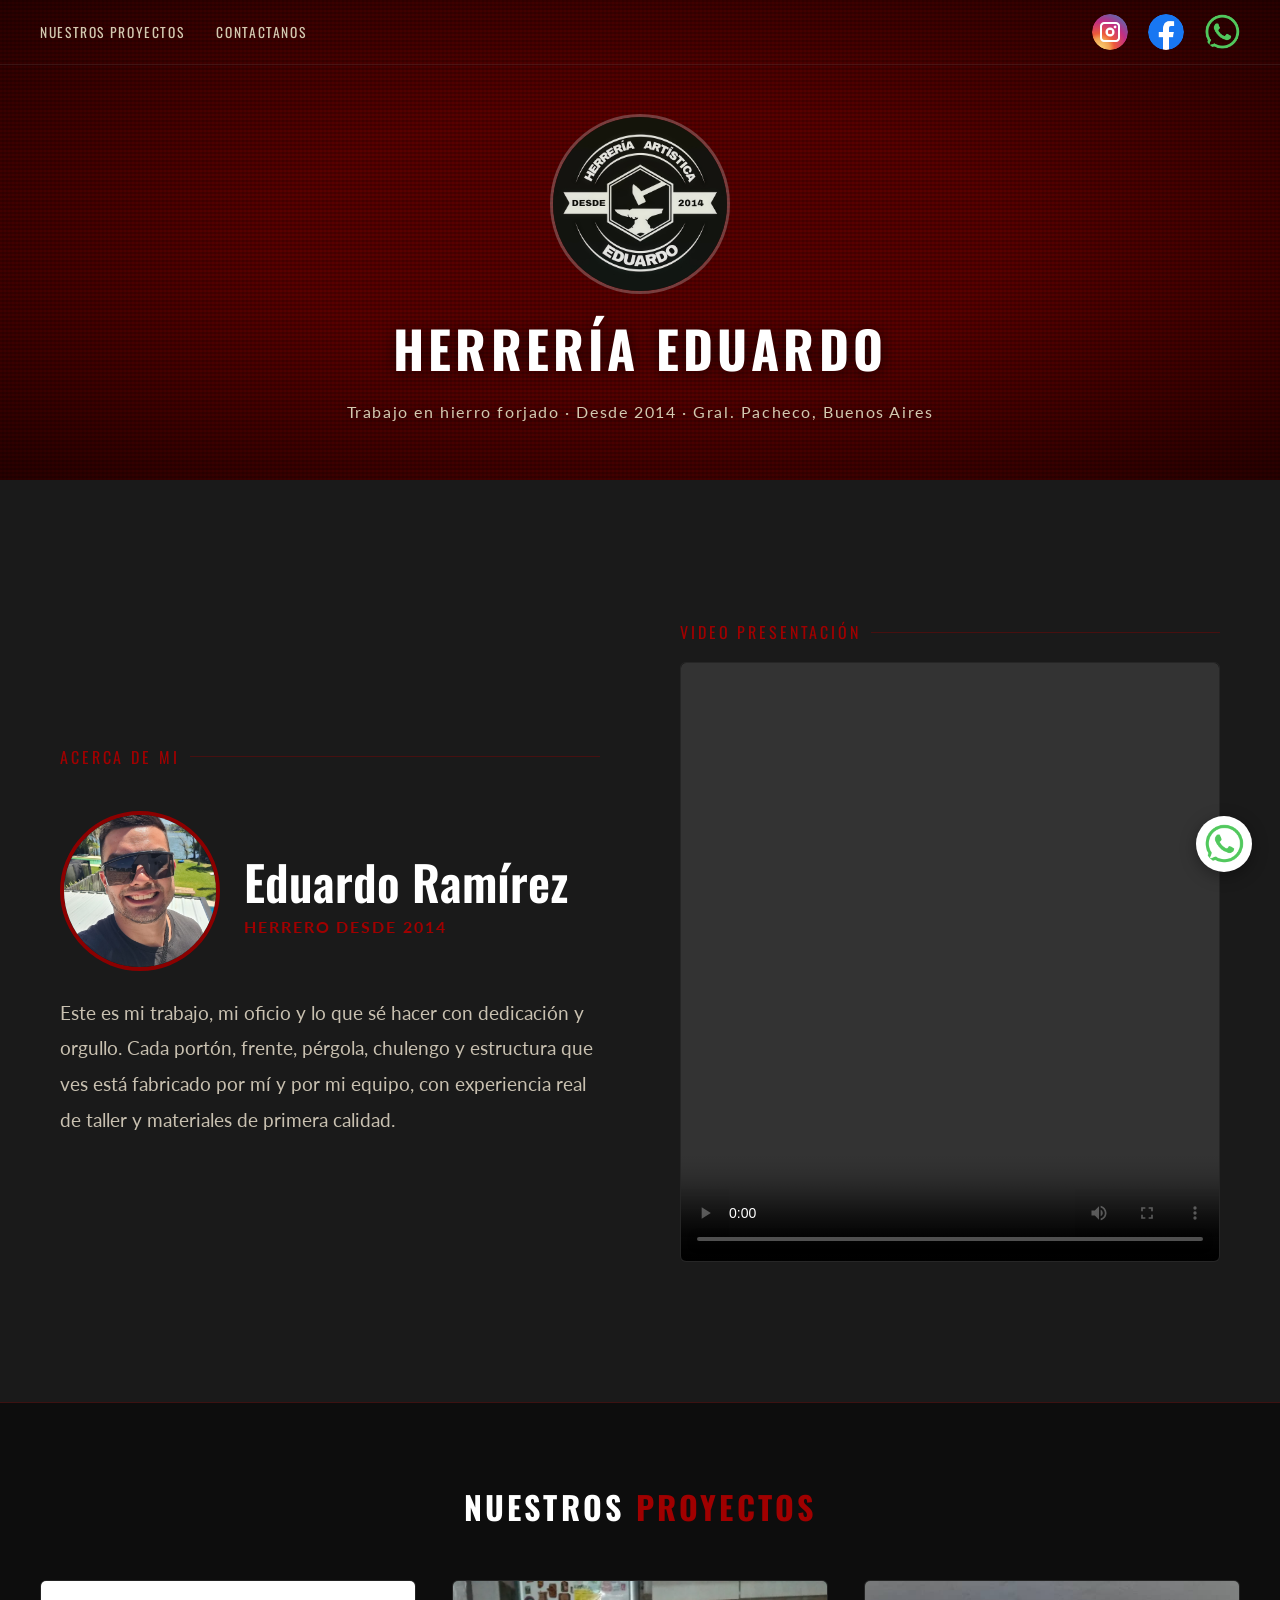
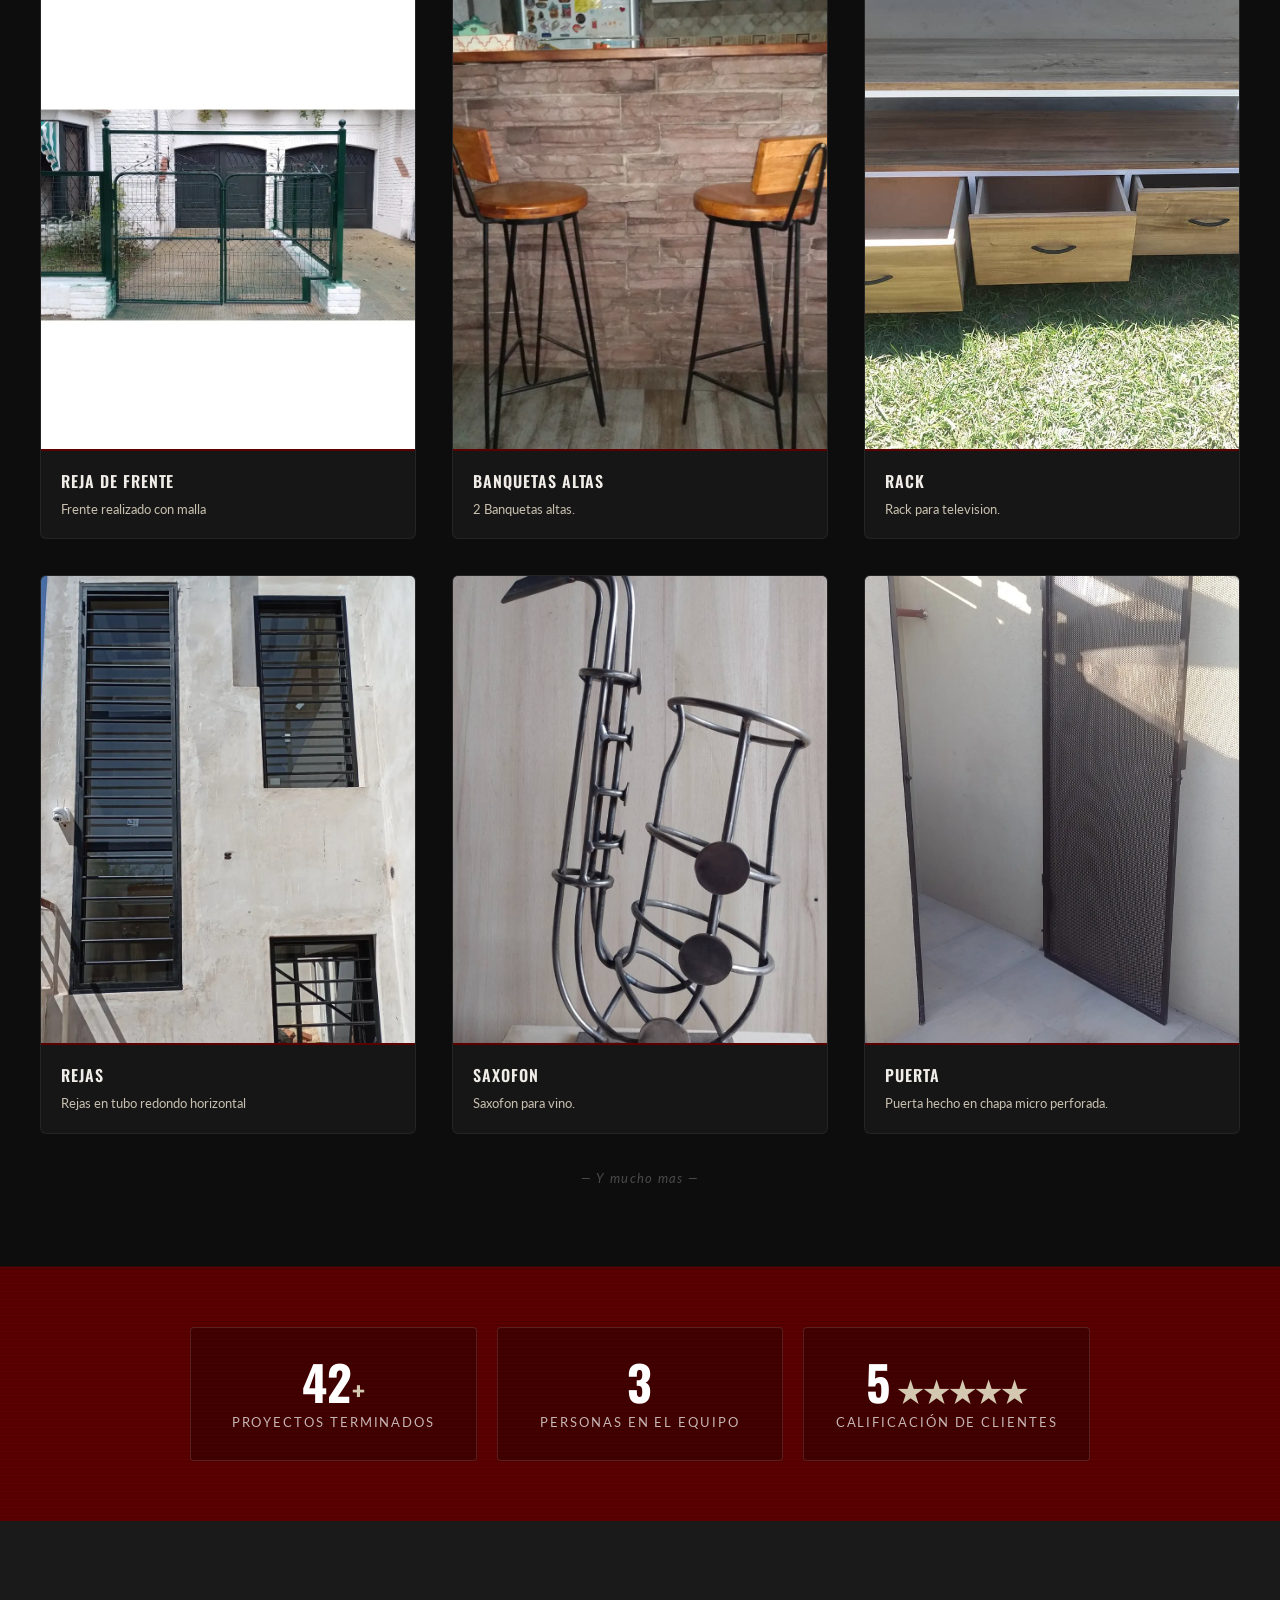
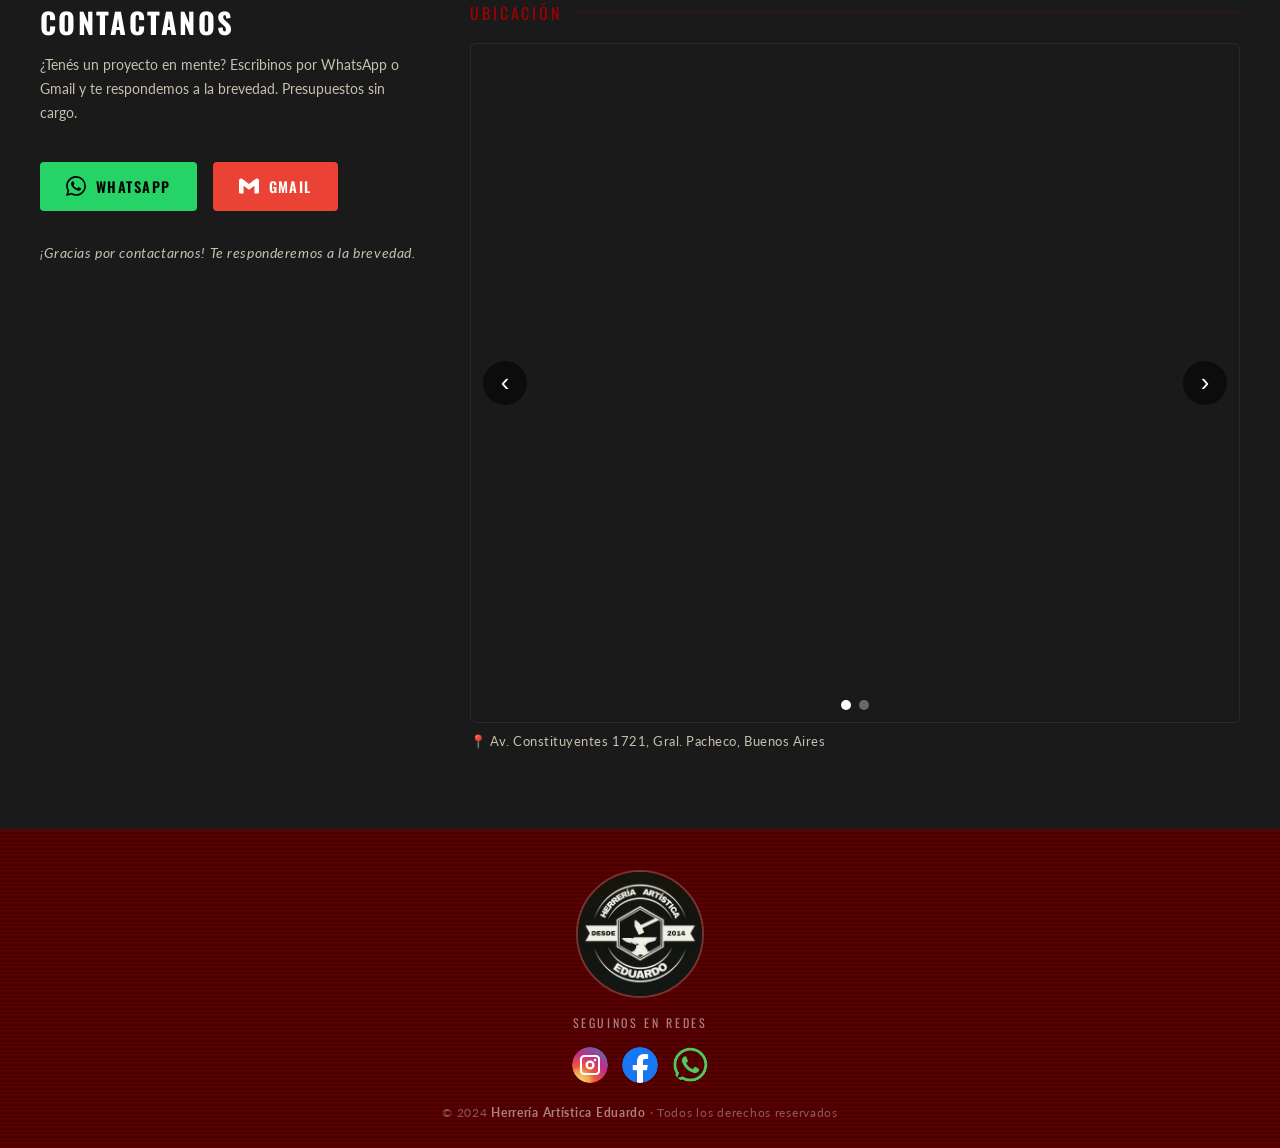
==== HerreriaEduardoWeb/index.html @ 39df246d "Agregar archivos de HerreriaEduardoWeb correctamente" ====
<!DOCTYPE html>
<html lang="es">
<head>
  <meta charset="UTF-8" />
  <meta name="viewport" content="width=device-width, initial-scale=1.0" />
  <title>Herrería Eduardo</title>
  <link rel="preconnect" href="https://fonts.googleapis.com" />
  <link href="https://fonts.googleapis.com/css2?family=Oswald:wght@400;600;700&family=Lato:wght@300;400;700&display=swap" rel="stylesheet" />
  <link rel="stylesheet" href="css/styles.css" />
</head>
<body>

  <!-- ══ HEADER ══ -->
  <header>
    <nav>
      <div class="nav-left">
        <a href="#work">Nuestros Proyectos</a>
        <a href="#contact">Contactanos</a>
      </div>
      <div class="nav-right">
        <a href="https://www.instagram.com/herreria_eduardo_/" class="social-icon" title="Instagram" target="_blank" rel="noopener">
          <img src="assets/images/Instagram.png" alt="Instagram" />
        </a>
        <a href="https://www.facebook.com/groups/265156867434486/posts/1904904830126340/" class="social-icon" title="Facebook" target="_blank" rel="noopener">
          <img src="assets/images/Facebook.png" alt="Facebook" />
        </a>
        <a href="https://wa.me/1136327334" class="social-icon" title="WhatsApp" target="_blank" rel="noopener">
          <img src="assets/images/Whatsapp.png" alt="WhatsApp" />
        </a>
      </div>
    </nav>
    <div class="header-body">
      <img src="assets/images/Logo.jpg" alt="Logo-Herrería-Eduardo" class="header-logo fade-up" />
      <h1 class="fade-up delay-1">Herrería Eduardo</h1>
      <p class="header-sub fade-up delay-2">Trabajo en hierro forjado · Desde 2014 · Gral. Pacheco, Buenos Aires</p>
    </div>
  </header>

  <!-- ABOUT OWNER-->
  <section class="section-owner" id="owner">
    <div class="owner-inner">
      <div class="owner-left">
        <div class="section-label">Acerca de mi</div>
        <div class="owner-profile">
          <img src="assets/images/Eduardo.jpeg" alt="Eduardo" class="owner-avatar" />
          <div>
            <div class="owner-name">Eduardo Ramírez</div>
            <div class="owner-since">Herrero desde 2014</div>
          </div>
        </div>
        <p class="owner-bio">
          Este es mi trabajo, mi oficio y lo que sé hacer con dedicación y orgullo. Cada portón, frente, pérgola, chulengo y estructura que ves está fabricado por mí y por mi equipo, con experiencia real de taller y materiales de primera calidad.
        </p>
      </div>
      <div>
        <div class="section-label">Video presentación</div>
        <div class="video-wrapper">
          <video controls controlsList="nodownload">
            <source src="assets/video/Presentacion.mp4" type="video/mp4" />
            Tu navegador no soporta la reproducción de video.
          </video>
        </div>
      </div>
    </div>
  </section>

  <!-- ══ NUESTRO TRABAJO ══ -->
  <section class="section-work" id="work">
    <h2>Nuestros <span>Proyectos</span></h2>
    <div class="projects-grid">

      <!-- Reja -->
      <div class="project-card">
        <div class="project-img-placeholder">
          <img src="assets/images/frente_realizado_con_malla.webp" alt="Proyect_1" class="project-img" />
        </div>
        <div class="project-info">
          <div class="project-title">Reja de frente</div>
          <div class="project-desc">Frente realizado con malla</div>
        </div>
      </div>

      <!-- Banquetas -->
      <div class="project-card">
        <div class="project-img-placeholder">
            <img src="assets/images/Banquetas_altas.webp" alt="Proyect_2" class="project-img" />
        </div>
        <div class="project-info">
          <div class="project-title">Banquetas altas</div>
          <div class="project-desc">2 Banquetas altas.</div>
        </div>
      </div>

      <!-- Rack -->
      <div class="project-card">
        <div class="project-img-placeholder">
           <img src="assets/images/Rack_para_TV.webp" alt="Proyect_3" class="project-img" />
        </div>
        <div class="project-info">
          <div class="project-title">Rack</div>
          <div class="project-desc">Rack para television.</div>
        </div>
      </div>

       <!-- Rejas en tubo -->
      <div class="project-card">
        <div class="project-img-placeholder">
          <img src="assets/images/Rejas_en_tubo_redondo_horizontal..webp" alt="Proyect_4" class="project-img" />
        </div>
        <div class="project-info">
          <div class="project-title">Rejas</div>
          <div class="project-desc">Rejas en tubo redondo horizontal</div>
        </div>
      </div>

      <!-- Saxofon -->
      <div class="project-card">
        <div class="project-img-placeholder">
            <img src="assets/images/Saxofon_para_vino.jpg" alt="Proyect_5" class="project-img" />
        </div>
        <div class="project-info">
          <div class="project-title">Saxofon</div>
          <div class="project-desc">Saxofon para vino.</div>
        </div>
      </div>

      <!-- Puerta -->
      <div class="project-card">
        <div class="project-img-placeholder">
           <img src="assets/images/Puertas.webp" alt="Proyect_6" class="project-img" />
        </div>
        <div class="project-info">
          <div class="project-title">Puerta</div>
          <div class="project-desc">Puerta hecho en chapa micro perforada.</div>
        </div>
      </div>

    </div>
    <p class="work-note">— Y mucho mas —</p>
  </section>

  <!-- ══ ESTADÍSTICAS ══ -->
  <section class="section-stats" id="stats">
    <div class="stats-inner">
      <div class="stat-item">
        <div class="stat-number" data-target="100">0<span>+</span></div>
        <div class="stat-label">Proyectos terminados</div>
      </div>
      <div class="stat-item">
        <div class="stat-number" data-target="3">0</div>
        <div class="stat-label">Personas en el equipo</div>
      </div>
      <div class="stat-item">
        <div class="stat-number">5<span> ★★★★★ </span></div>
        <div class="stat-label">Calificación de clientes</div>
      </div>
    </div>
  </section>

  <!-- ══ CONTACTO ══ -->
  <section class="section-contact" id="contact">
    <div class="contact-inner">
      <div class="contact-left">
        <h2>Contactanos</h2>
        <p>¿Tenés un proyecto en mente? Escribinos por WhatsApp o Gmail y te respondemos a la brevedad. Presupuestos sin cargo.</p>
        <div class="contact-buttons">
          <a href="https://wa.me/1136327334" class="btn-contact btn-whatsapp" target="_blank" rel="noopener">
            <svg viewBox="0 0 24 24"><path d="M17.472 14.382c-.297-.149-1.758-.867-2.03-.967-.273-.099-.471-.148-.67.15-.197.297-.767.966-.94 1.164-.173.199-.347.223-.644.075-.297-.15-1.255-.463-2.39-1.475-.883-.788-1.48-1.761-1.653-2.059-.173-.297-.018-.458.13-.606.134-.133.298-.347.446-.52.149-.174.198-.298.298-.497.099-.198.05-.371-.025-.52-.075-.149-.669-1.612-.916-2.207-.242-.579-.487-.5-.669-.51-.173-.008-.371-.01-.57-.01-.198 0-.52.074-.792.372-.272.297-1.04 1.016-1.04 2.479 0 1.462 1.065 2.875 1.213 3.074.149.198 2.096 3.2 5.077 4.487.709.306 1.262.489 1.694.625.712.227 1.36.195 1.871.118.571-.085 1.758-.719 2.006-1.413.248-.694.248-1.289.173-1.413-.074-.124-.272-.198-.57-.347m-5.421 7.403h-.004a9.87 9.87 0 01-5.031-1.378l-.361-.214-3.741.982.998-3.648-.235-.374a9.86 9.86 0 01-1.51-5.26c.001-5.45 4.436-9.884 9.888-9.884 2.64 0 5.122 1.03 6.988 2.898a9.825 9.825 0 012.893 6.994c-.003 5.45-4.437 9.884-9.885 9.884m8.413-18.297A11.815 11.815 0 0012.05 0C5.495 0 .16 5.335.157 11.892c0 2.096.547 4.142 1.588 5.945L.057 24l6.305-1.654a11.882 11.882 0 005.683 1.448h.005c6.554 0 11.89-5.335 11.893-11.893a11.821 11.821 0 00-3.48-8.413z"/></svg>
            WhatsApp
          </a>
          <!-- REEMPLAZAR con Gmail real -->
          <a href="mailto:eduelcordobesef@gmail.com" class="btn-contact btn-gmail">
            <svg viewBox="0 0 24 24"><path d="M24 5.457v13.909c0 .904-.732 1.636-1.636 1.636h-3.819V11.73L12 16.64l-6.545-4.91v9.273H1.636A1.636 1.636 0 010 19.366V5.457c0-2.023 2.309-3.178 3.927-1.964L5.455 4.64 12 9.548l6.545-4.91 1.528-1.145C21.69 2.28 24 3.434 24 5.457z"/></svg>
            Gmail
          </a>
        </div>
        <p class="contact-thanks">¡Gracias por contactarnos! Te responderemos a la brevedad.</p>
      </div>

      <div>
        <div class="section-label">Ubicación</div>
        <div class="location-slider">
          <div class="location-track" id="locationTrack">
            <div class="location-slide">
              <iframe
                src="https://www.google.com/maps/embed?pb=!1m18!1m12!1m3!1d3284.0!2d-58.6524665!3d-34.4523868!2m3!1f0!2f0!3f0!3m2!1i1024!2i768!4f13.1!3m3!1m2!1s0x0%3A0x0!2zMzTCsDI3JzA4LjYiUyA1OMKwMzknMDguOSJX!5e0!3m2!1ses!2sar!4v1714000000000!5m2!1ses!2sar"
                allowfullscreen
                loading="lazy"
                referrerpolicy="no-referrer-when-downgrade">
              </iframe>
            </div>
            <div class="location-slide">
              <img src="assets/images/Lugar.jpg" alt="Local Herrería Eduardo - Av. Constituyentes 1721, Gral. Pacheco" />
            </div>
          </div>
          <button class="slider-btn slider-btn-left" onclick="slideLocation(-1)" aria-label="Anterior">&#8249;</button>
          <button class="slider-btn slider-btn-right" onclick="slideLocation(1)" aria-label="Siguiente">&#8250;</button>
          <div class="slider-dots">
            <span class="slider-dot active" onclick="goToSlide(0)"></span>
            <span class="slider-dot" onclick="goToSlide(1)"></span>
          </div>
        </div>
        <p class="location-address">📍 Av. Constituyentes 1721, Gral. Pacheco, Buenos Aires</p>
      </div>
    </div>
  </section>

  <!-- ══ FOOTER ══ -->
  <footer>
    <div class="footer-inner">
      <img src="assets/images/Logo.jpg" alt="Logo" class="footer-logo" />
      <div class="footer-title">Seguinos en redes</div>
      <div class="footer-socials">
        <a href="https://www.instagram.com/herreria_eduardo_/" class="social-icon" title="Instagram" target="_blank" rel="noopener">
          <img src="assets/images/Instagram.png" alt="Instagram" />
        </a>
        <a href="https://www.facebook.com/groups/265156867434486/posts/1904904830126340/" class="social-icon" title="Facebook" target="_blank" rel="noopener">
          <img src="assets/images/Facebook.png" alt="Facebook" />
        </a>
        <a href="https://wa.me/1136327334" class="social-icon" title="WhatsApp" target="_blank" rel="noopener">
          <img src="assets/images/Whatsapp.png" alt="WhatsApp" />
        </a>
      </div>
      <p class="footer-copy">&copy; 2024 <strong>Herrería Artística Eduardo</strong> · Todos los derechos reservados</p>
    </div>
  </footer>

  <!-- ══ WHATSAPP FLOTANTE ══ -->
  <a href="https://wa.me/1136327334" class="whatsapp-float" target="_blank" rel="noopener" title="Escribinos al WhatsApp">
    <img src="assets/images/Whatsapp.png" alt="WhatsApp" class="whatsapp-float-icon" />
    <span class="whatsapp-float-text">Escribinos al WhatsApp</span>
  </a>

  <script src="js/main.js"></script>
  <script>
    // ── Slider de ubicación ──
    let currentSlide = 0;
    const totalSlides = 2;

    function updateSlider() {
      document.getElementById('locationTrack').style.transform = `translateX(-${currentSlide * 50}%)`;
      document.querySelectorAll('.slider-dot').forEach((dot, i) => {
        dot.classList.toggle('active', i === currentSlide);
      });
    }

    function slideLocation(dir) {
      currentSlide = (currentSlide + dir + totalSlides) % totalSlides;
      updateSlider();
    }

    function goToSlide(index) {
      currentSlide = index;
      updateSlider();
    }
  </script>
</body>
</html>
---- HerreriaEduardoWeb/css/styles.css ----
/* ════════════════════════════════════════
   Herrería Eduardo — styles.css
   ════════════════════════════════════════ */

/* ── Variables ── */
:root {
  --red:      #8b0000;
  --red-dark: #5a0000;
  --red-mid:  #a00000;
  --black:    #0d0d0d;
  --gray-dark:#1a1a1a;
  --gray-mid: #2a2a2a;
  --gray-card:#161616;
  --white:    #f0ede8;
  --cream:    #d4c9b0;
  --text:     #c8c0b0;
}

/* ── Reset ── */
*, *::before, *::after { box-sizing: border-box; margin: 0; padding: 0; }
html { scroll-behavior: smooth; }
body {
  font-family: 'Lato', sans-serif;
  background: var(--black);
  color: var(--white);
  overflow-x: hidden;
}

/* ── Scrollbar ── */
::-webkit-scrollbar { width: 6px; }
::-webkit-scrollbar-track { background: var(--black); }
::-webkit-scrollbar-thumb { background: var(--red); border-radius: 3px; }

/* ══════════════════════════════
   HEADER / NAV
══════════════════════════════ */
header {
  position: relative;
  background: var(--red-dark);
  overflow: hidden;
  min-height: 480px;
  display: flex;
  flex-direction: column;}

header::before {
  content: '';
  position: absolute; inset: 0;
  background-image:
    repeating-linear-gradient(0deg, transparent, transparent 2px, rgba(0,0,0,.18) 2px, rgba(0,0,0,.18) 4px),
    repeating-linear-gradient(90deg, transparent, transparent 2px, rgba(0,0,0,.10) 2px, rgba(0,0,0,.10) 4px);
  pointer-events: none;
  z-index: 1;
}

header::after {
  content: '';
  position: absolute; inset: 0;
  background: radial-gradient(ellipse at center, transparent 40%, rgba(0,0,0,.55) 100%);
  pointer-events: none;
  z-index: 0;
}

nav {
  position: relative; z-index: 2;
  display: flex;
  justify-content: space-between;
  align-items: center;
  padding: 14px 40px;
  border-bottom: 1px solid rgba(255,255,255,.08);
}

.nav-left { display: flex; gap: 32px; }
.nav-left a, .nav-right a {
  font-family: 'Oswald', sans-serif;
  font-size: .85rem;
  letter-spacing: .12em;
  text-transform: uppercase;
  color: var(--cream);
  text-decoration: none;
  transition: color .2s;
}
.nav-left a:hover, .nav-right a:hover { color: #fff; }

.nav-right { display: flex; gap: 20px; align-items: center; }

.social-icon {
  display: flex; align-items: center; justify-content: center;
  width: 36px; height: 36px;
  border-radius: 50%;
  background: transparent;
  color: var(--white);
  text-decoration: none;
  font-size: 1rem;
  transition: transform .2s, opacity .2s;
  overflow: hidden;
}
.social-icon:hover { transform: scale(1.12); opacity: .85; }
.social-icon svg { width: 18px; height: 18px; fill: currentColor; }
.social-icon img { width: 36px; height: 36px; object-fit: cover; border-radius: 50%; }

.header-body {
  position: relative; z-index: 2;
  display: flex;
  flex-direction: column;
  align-items: center;
  justify-content: center;
  text-align: center;
  flex: 1;
  gap: 16px;
  padding: 40px 40px 50px;
}

.header-logo {
  width: 180px; height: 180px;
  border-radius: 50%;
  object-fit: cover;
  border: 3px solid rgba(255,255,255,.25);
  flex-shrink: 0;
  filter: brightness(.95);
}

.header-body h1 {
  font-family: 'Oswald', sans-serif;
  font-size: 3.2rem;
  font-weight: 700;
  letter-spacing: .08em;
  text-transform: uppercase;
  color: #fff;
  text-shadow: 0 2px 16px rgba(0,0,0,.7);
  margin: 0;
}

.header-sub {
  font-size: 1rem;
  color: var(--cream);
  letter-spacing: .1em;
  text-shadow: 0 1px 8px rgba(0,0,0,.6);
}

/* ══════════════════════════════
   SECCIÓN: ACERCA DE MI
══════════════════════════════ */
.section-owner {
  background: var(--gray-dark);
  padding: 140px 60px;
  border-bottom: 1px solid rgba(139,0,0,.3);
}

.owner-inner {
  max-width: 1400px;
  margin: 0 auto;
  display: grid;
  grid-template-columns: 1fr 1fr;
  gap: 80px;
  align-items: center;
}

.owner-left { display: flex; flex-direction: column; gap: 24px; }

.owner-profile {
  display: flex;
  align-items: center;
  gap: 24px;
}

.owner-avatar-placeholder {
  width: 160px; height: 160px;
  border-radius: 50%;
  border: 4px solid var(--red);
  flex-shrink: 0;
  background: var(--gray-mid);
  display: flex; align-items: center; justify-content: center;
  color: var(--text);
  font-size: 4rem;
}

.owner-avatar {
  width: 160px; height: 160px;
  border-radius: 50%;
  object-fit: cover;
  border: 4px solid var(--red);
  flex-shrink: 0;
}

.owner-name {
  font-family: 'Oswald', sans-serif;
  font-size: 3rem;
  font-weight: 600;
  color: #fff;
}

.owner-since {
  font-size: 1rem;
  letter-spacing: .12em;
  text-transform: uppercase;
  color: var(--red-mid);
  font-weight: 700;
}

.owner-bio {
  font-size: 1.2rem;
  line-height: 1.85;
  color: var(--text);
}

.section-label {
  font-family: 'Oswald', sans-serif;
  font-size: 1rem;
  letter-spacing: .18em;
  text-transform: uppercase;
  color: var(--red-mid);
  margin-bottom: 18px;
  display: flex;
  align-items: center;
  gap: 10px;
}
.section-label::after {
  content: '';
  flex: 1;
  height: 1px;
  background: rgba(139,0,0,.4);
}

.video-wrapper {
  position: relative;
  width: 100%;
  height: 600px;
  background: var(--gray-card);
  border-radius: 6px;
  border: 1px solid rgba(255,255,255,.07);
  overflow: hidden;
}

.video-wrapper iframe,
.video-wrapper video {
  position: absolute;
  inset: 0;
  width: 100%;
  height: 100%;
  border: none;
  object-fit: contain;
  background: #000;
}

.video-placeholder {
  position: absolute;
  inset: 0;
  width: 100%; height: 100%;
  display: flex;
  flex-direction: column;
  align-items: center;
  justify-content: center;
  color: var(--text);
  font-size: .85rem;
  letter-spacing: .06em;
  gap: 12px;
}
.video-placeholder svg { width: 40px; height: 40px; opacity: .35; fill: var(--white); }

/* ══════════════════════════════
   SECCIÓN: NUESTROS PROYECTOS
══════════════════════════════ */
.section-work {
  background: var(--black);
  padding: 80px 40px;
  border-bottom: 1px solid rgba(139,0,0,.25);
}

.section-work h2 {
  font-family: 'Oswald', sans-serif;
  font-size: 2rem;
  font-weight: 700;
  text-transform: uppercase;
  letter-spacing: .1em;
  text-align: center;
  color: #fff;
  margin-bottom: 50px;
}
.section-work h2 span { color: var(--red-mid); }

.projects-grid {
  max-width: 1400px;
  margin: 0 auto;
  display: grid;
  grid-template-columns: repeat(3, 1fr);
  gap: 36px;
}

.project-card {
  background: var(--gray-card);
  border: 1px solid rgba(255,255,255,.06);
  border-radius: 6px;
  overflow: hidden;
  transition: transform .3s, border-color .3s;
}
.project-card:hover {
  transform: translateY(-5px);
  border-color: rgba(139,0,0,.5);
}

.project-img {
  width: 100%;
  aspect-ratio: 4/5;
  object-fit: cover;
}

.project-img-placeholder {
  width: 100%;
  aspect-ratio: 4/5;
  background: var(--gray-mid);
  display: flex;
  flex-direction: column;
  align-items: center;
  justify-content: center;
  color: rgba(255,255,255,.2);
  font-size: .75rem;
  letter-spacing: .08em;
  gap: 8px;
}
.project-img-placeholder svg { width: 32px; height: 32px; fill: currentColor; opacity: .4; }

.project-info {
  padding: 18px 20px;
  border-top: 2px solid var(--red-dark);
}
.project-title {
  font-family: 'Oswald', sans-serif;
  font-size: 1rem;
  font-weight: 600;
  text-transform: uppercase;
  letter-spacing: .06em;
  color: var(--white);
  margin-bottom: 6px;
}
.project-desc {
  font-size: .83rem;
  color: var(--text);
  line-height: 1.6;
}

.work-note {
  text-align: center;
  margin-top: 36px;
  font-size: .8rem;
  color: rgba(255,255,255,.25);
  letter-spacing: .1em;
  font-style: italic;
}

/* ══════════════════════════════
   SECCIÓN: ESTADÍSTICAS
══════════════════════════════ */
.section-stats {
  background: var(--red-dark);
  background-image:
    repeating-linear-gradient(0deg, transparent, transparent 3px, rgba(0,0,0,.15) 3px, rgba(0,0,0,.15) 4px);
  padding: 60px;
}

.stats-inner {
  max-width: 900px;
  margin: 0 auto;
  display: grid;
  grid-template-columns: repeat(3, 1fr);
  gap: 20px;
  text-align: center;
}

.stat-item {
  padding: 30px 20px;
  border: 1px solid rgba(255,255,255,.12);
  border-radius: 4px;
  background: rgba(0,0,0,.25);
}

.stat-number {
  font-family: 'Oswald', sans-serif;
  font-size: 3rem;
  font-weight: 700;
  color: #fff;
  line-height: 1;
}
.stat-number span { color: var(--cream); font-size: 1.8rem; }

.stat-label {
  font-size: .8rem;
  letter-spacing: .15em;
  text-transform: uppercase;
  color: rgba(255,255,255,.7);
  margin-top: 8px;
}

/* ══════════════════════════════
   SECCIÓN: CONTACTANOS
══════════════════════════════ */
.section-contact {
  background: var(--gray-dark);
  padding: 80px 40px;
  border-bottom: 1px solid rgba(139,0,0,.25);
}

.contact-inner {
  max-width: 1400px;
  margin: 0 auto;
  display: grid;
  grid-template-columns: 380px 1fr;
  gap: 50px;
  align-items: start;
}

.contact-left h2 {
  font-family: 'Oswald', sans-serif;
  font-size: 1.8rem;
  font-weight: 700;
  text-transform: uppercase;
  letter-spacing: .08em;
  color: #fff;
  margin-bottom: 10px;
}
.contact-left p {
  font-size: .9rem;
  color: var(--text);
  line-height: 1.7;
  margin-bottom: 36px;
}

.contact-buttons {
  display: flex;
  gap: 16px;
  flex-wrap: wrap;
}

.btn-contact {
  display: flex;
  align-items: center;
  gap: 10px;
  padding: 14px 26px;
  border-radius: 4px;
  font-family: 'Oswald', sans-serif;
  font-size: .9rem;
  letter-spacing: .1em;
  text-transform: uppercase;
  text-decoration: none;
  font-weight: 600;
  transition: transform .2s, opacity .2s;
}
.btn-contact:hover { transform: translateY(-2px); opacity: .9; }
.btn-contact svg { width: 20px; height: 20px; fill: currentColor; flex-shrink: 0; }

.btn-whatsapp { background: #25d366; color: #000; }
.btn-gmail    { background: #ea4335; color: #fff; }

.contact-thanks {
  margin-top: 30px;
  font-size: .82rem;
  color: rgba(255,255,255,.35);
  font-style: italic;
  letter-spacing: .04em;
}

.location-slider {
  position: relative;
  width: 100%;
  height: 680px;
  border-radius: 6px;
  overflow: hidden;
  border: 1px solid rgba(255,255,255,.07);
}

.location-track {
  display: flex;
  width: 200%;
  height: 100%;
  transition: transform .4s ease;
}

.location-slide {
  width: 50%;
  height: 100%;
  flex-shrink: 0;
}

.location-slide iframe,
.location-slide img {
  width: 100%;
  height: 100%;
  border: none;
  object-fit: contain;
  display: block;
}

.slider-btn {
  position: absolute;
  top: 50%;
  transform: translateY(-50%);
  background: rgba(0,0,0,.55);
  color: #fff;
  border: none;
  width: 44px; height: 44px;
  border-radius: 50%;
  font-size: 1.6rem;
  cursor: pointer;
  z-index: 10;
  display: flex; align-items: center; justify-content: center;
  transition: background .2s;
  line-height: 1;
}
.slider-btn:hover { background: rgba(139,0,0,.8); }
.slider-btn-left  { left: 12px; }
.slider-btn-right { right: 12px; }

.slider-dots {
  position: absolute;
  bottom: 12px;
  left: 50%;
  transform: translateX(-50%);
  display: flex;
  gap: 8px;
  z-index: 10;
}

.slider-dot {
  width: 10px; height: 10px;
  border-radius: 50%;
  background: rgba(255,255,255,.35);
  cursor: pointer;
  transition: background .2s;
}
.slider-dot.active { background: #fff; }

.location-address {
  margin-top: 10px;
  font-size: .82rem;
  color: var(--text);
  letter-spacing: .04em;
}

.map-wrapper {
  border-radius: 6px;
  overflow: hidden;
  border: 1px solid rgba(255,255,255,.07);
  height: 340px;
  background: var(--gray-card);
  display: flex; align-items: center; justify-content: center;
  color: var(--text);
  font-size: .85rem;
  text-align: center;
  flex-direction: column;
  gap: 10px;
}
.map-wrapper iframe { width: 100%; height: 100%; border: none; }
.map-wrapper svg { width: 36px; height: 36px; fill: rgba(255,255,255,.2); }

/* ══════════════════════════════
   FOOTER
══════════════════════════════ */
footer {
  background: var(--red-dark);
  padding: 40px 60px 28px;
  text-align: center;
  position: relative;
  overflow: hidden;
}
footer::before {
  content: '';
  position: absolute; inset: 0;
  background-image:
    repeating-linear-gradient(0deg, transparent, transparent 2px, rgba(0,0,0,.18) 2px, rgba(0,0,0,.18) 4px);
  pointer-events: none;
}

.footer-inner { position: relative; z-index: 1; }

.footer-logo {
  width: 128px; height: 128px;
  border-radius: 50%;
  object-fit: cover;
  margin: 0 auto 16px;
  border: 2px solid rgba(255,255,255,.2);
  display: block;
}

.footer-socials {
  display: flex;
  justify-content: center;
  gap: 14px;
  margin-bottom: 22px;
}

.footer-title {
  font-family: 'Oswald', sans-serif;
  font-size: .75rem;
  letter-spacing: .22em;
  text-transform: uppercase;
  color: rgba(255,255,255,.5);
  margin-bottom: 16px;
}

.footer-copy {
  font-size: .75rem;
  color: rgba(255,255,255,.35);
  letter-spacing: .06em;
}
.footer-copy strong { color: rgba(255,255,255,.5); }

/* ══════════════════════════════
   RESPONSIVE
══════════════════════════════ */
@media (max-width: 768px) {
  nav { flex-wrap: wrap; gap: 12px; padding: 14px 20px; }
  .header-body { padding: 30px 20px 40px; gap: 12px; }
  .header-logo { width: 130px; height: 130px; }
  .header-body h1 { font-size: 2.2rem; }
  .header-text h1 { font-size: 1.9rem; }
  .section-owner,
  .section-work,
  .section-contact { padding: 50px 24px; }
  .owner-inner,
  .contact-inner { grid-template-columns: 1fr; }
  .projects-grid { grid-template-columns: 1fr; }
  .stats-inner { grid-template-columns: 1fr; }
  .section-stats { padding: 50px 24px; }
}

/* ── Animations ── */
@keyframes fadeUp {
  from { opacity: 0; transform: translateY(24px); }
  to   { opacity: 1; transform: translateY(0); }
}
.fade-up { animation: fadeUp .7s ease both; }
.delay-1 { animation-delay: .1s; }
.delay-2 { animation-delay: .22s; }
.delay-3 { animation-delay: .34s; }

/* ══════════════════════════════
   WHATSAPP FLOAT
══════════════════════════════ */
.whatsapp-float {
  position: fixed;
  bottom: 28px;
  right: 28px;
  z-index: 999;
  display: flex;
  align-items: center;
  gap: 0;
  background: #fff;
  border-radius: 50px;
  padding: 8px;
  text-decoration: none;
  box-shadow: 0 4px 16px rgba(0,0,0,.35);
  overflow: hidden;
  max-width: 56px;
  transition: max-width .35s ease, padding .35s ease, box-shadow .25s;
  white-space: nowrap;
}

.whatsapp-float:hover {
  max-width: 280px;
  padding: 8px 18px 8px 8px;
  box-shadow: 0 6px 24px rgba(37,211,102,.5);
}

.whatsapp-float-icon {
  width: 40px;
  height: 40px;
  flex-shrink: 0;
  border-radius: 50%;
  object-fit: cover;
  filter: none;
  mix-blend-mode: normal;
}

.whatsapp-float-text {
  font-family: 'Oswald', sans-serif;
  font-size: .9rem;
  font-weight: 600;
  letter-spacing: .06em;
  color: #25d366;
  opacity: 0;
  max-width: 0;
  overflow: hidden;
  transition: opacity .25s ease .1s, max-width .35s ease;
  margin-left: 0;
}

.whatsapp-float:hover .whatsapp-float-text {
  opacity: 1;
  max-width: 200px;
  margin-left: 10px;
}
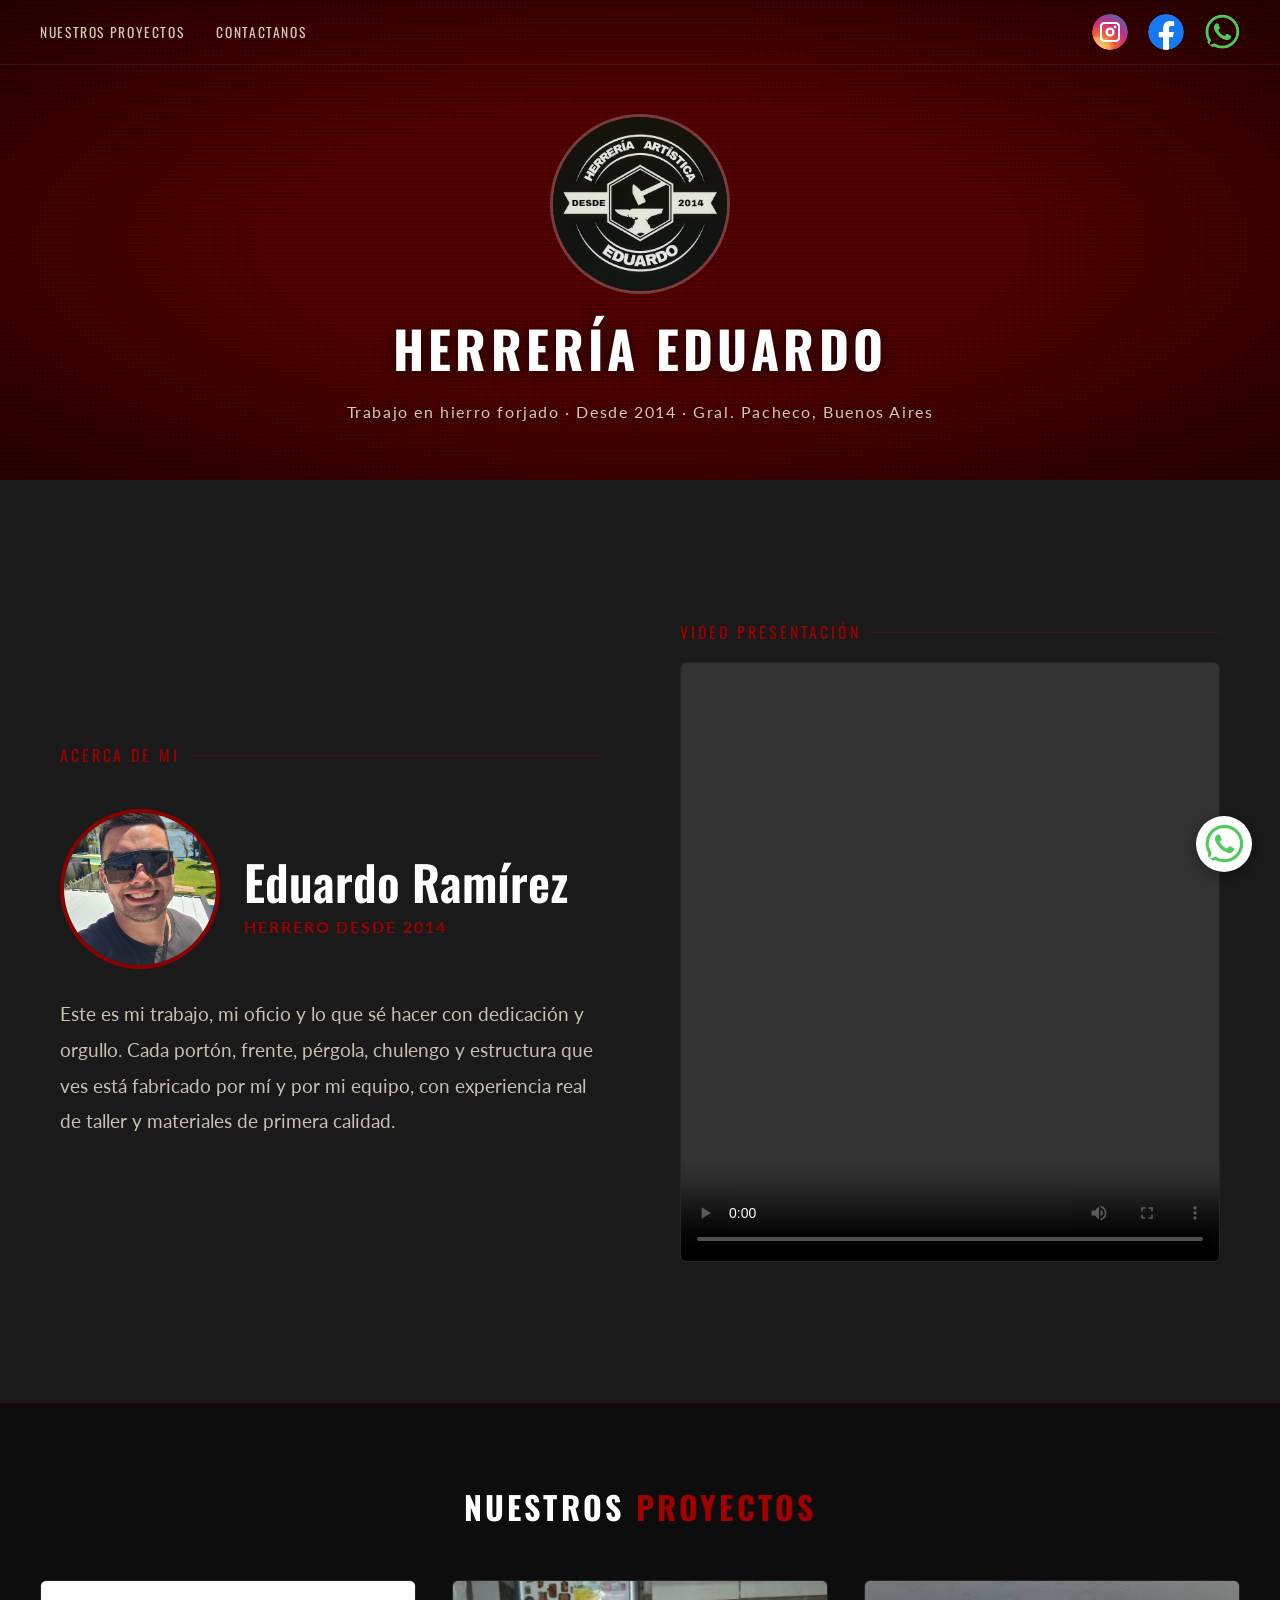
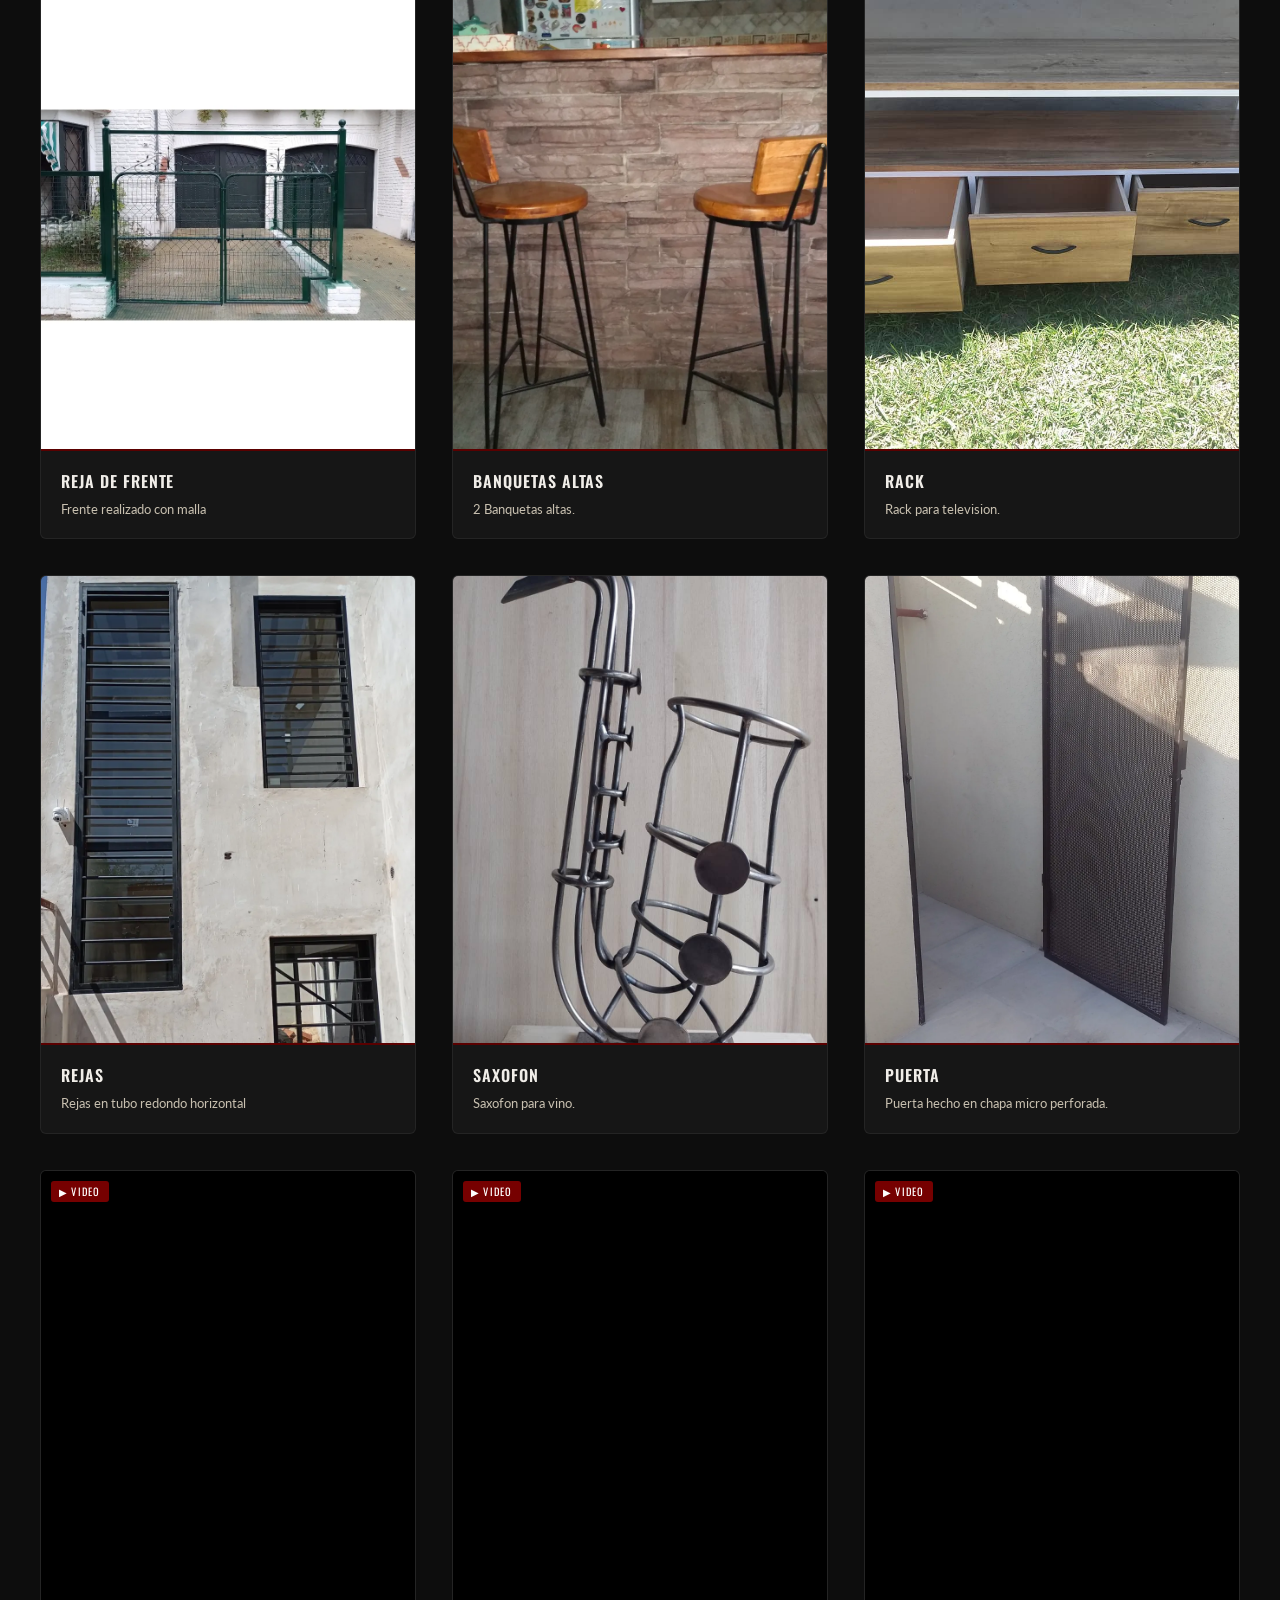
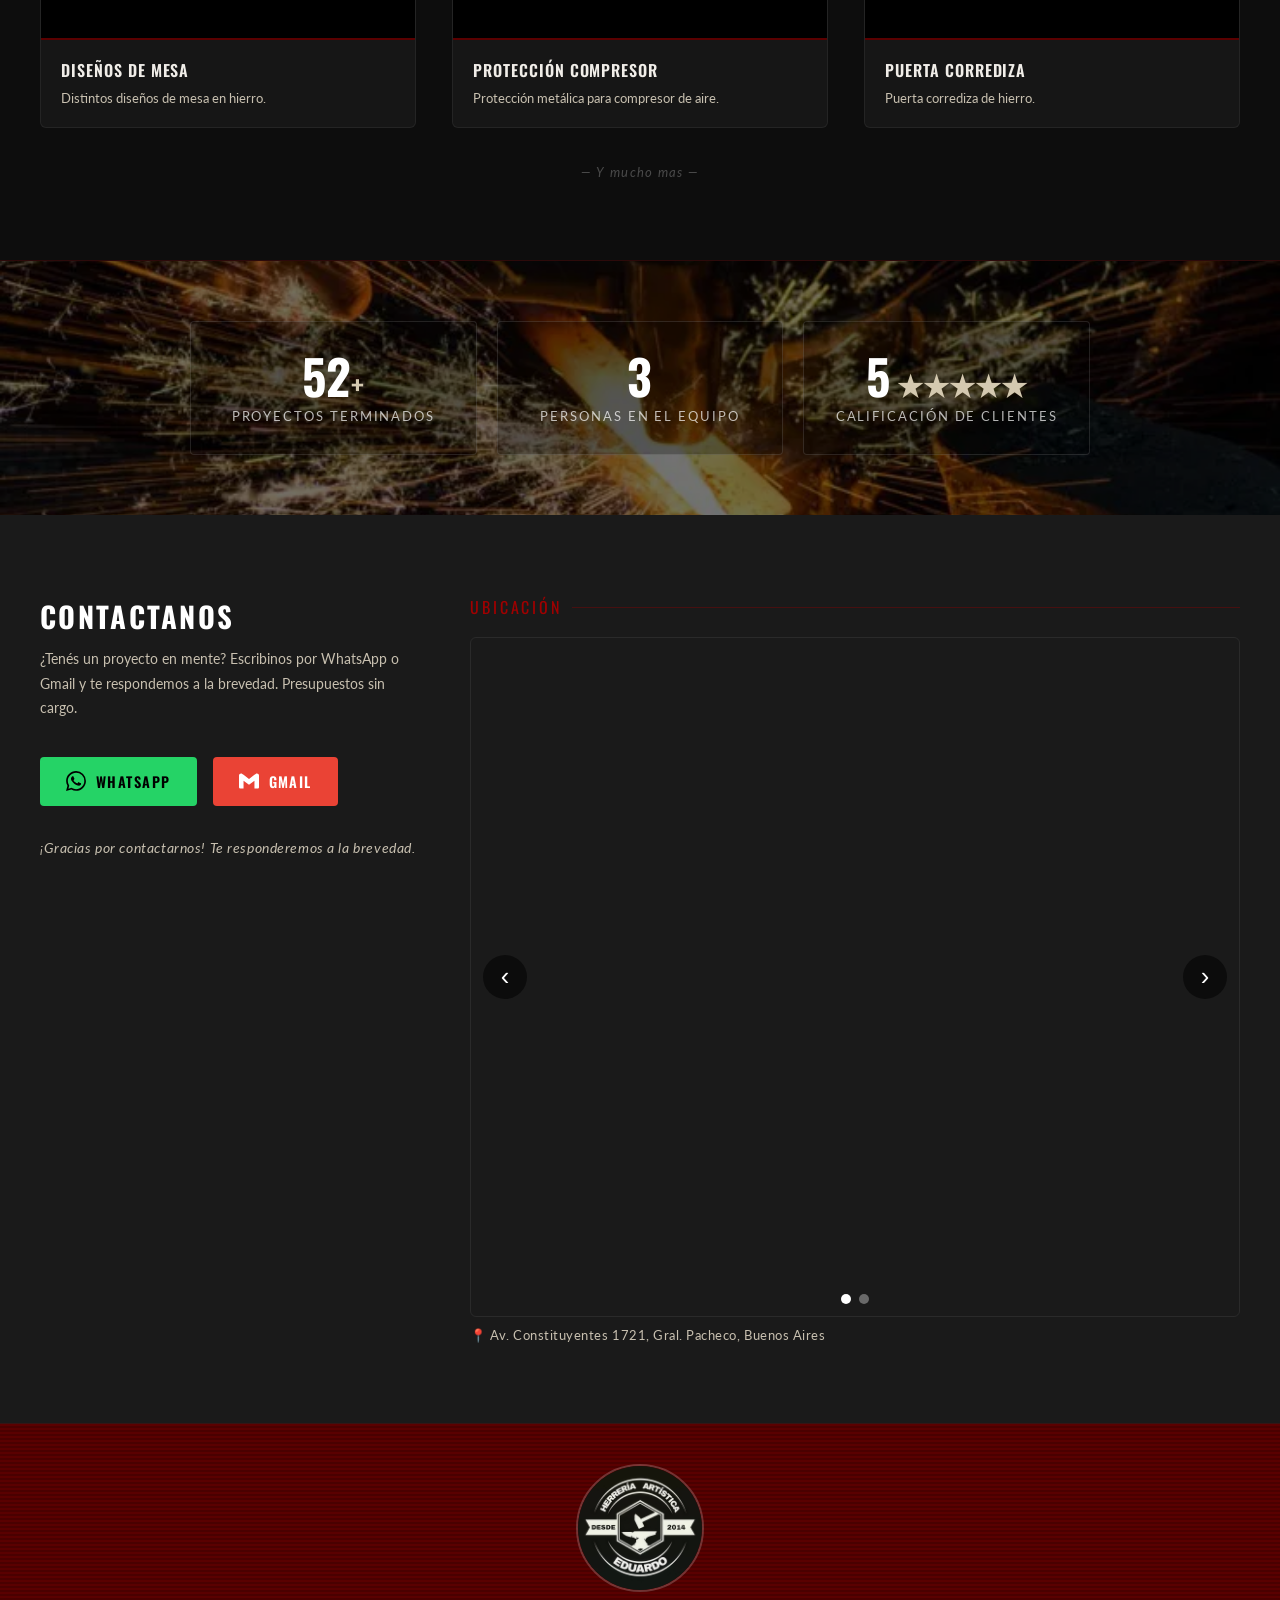
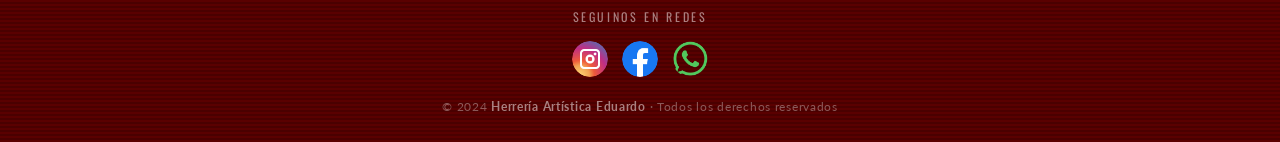
==== commit de18e06c: "3 Cajas mas de la seccion Mis Proyectos; Organizacion de funciones y codigo entre CSS y JS." ====
--- a/HerreriaEduardoWeb/index.html
+++ b/HerreriaEduardoWeb/index.html
@@ -42,7 +42,7 @@
       <div class="owner-left">
         <div class="section-label">Acerca de mi</div>
         <div class="owner-profile">
-          <img src="assets/images/Eduardo.jpeg" alt="Eduardo" class="owner-avatar" />
+          <div><img src="assets/images/Eduardo.jpeg" alt="Eduardo" class="owner-avatar" /></div>
           <div>
             <div class="owner-name">Eduardo Ramírez</div>
             <div class="owner-since">Herrero desde 2014</div>
@@ -132,6 +132,48 @@
         <div class="project-info">
           <div class="project-title">Puerta</div>
           <div class="project-desc">Puerta hecho en chapa micro perforada.</div>
+        </div>
+      </div>
+
+      <!-- Diseños de mesa -->
+      <div class="project-card">
+        <div class="project-img-placeholder project-video-placeholder">
+          <video class="project-video" muted loop playsinline preload="metadata">
+            <source src="assets/video/Diseños_de_mesa.mp4" type="video/mp4" />
+          </video>
+          <span class="media-badge">▶ VIDEO</span>
+        </div>
+        <div class="project-info">
+          <div class="project-title">Diseños de mesa</div>
+          <div class="project-desc">Distintos diseños de mesa en hierro.</div>
+        </div>
+      </div>
+
+      <!-- Protección compresor -->
+      <div class="project-card">
+        <div class="project-img-placeholder project-video-placeholder">
+          <video class="project-video" muted loop playsinline preload="metadata">
+            <source src="assets/video/Protección_para_el_compresor_de_aire.mp4" type="video/mp4" />
+          </video>
+          <span class="media-badge">▶ VIDEO</span>
+        </div>
+        <div class="project-info">
+          <div class="project-title">Protección compresor</div>
+          <div class="project-desc">Protección metálica para compresor de aire.</div>
+        </div>
+      </div>
+
+      <!-- Reja corrediza -->
+      <div class="project-card">
+        <div class="project-img-placeholder project-video-placeholder">
+          <video class="project-video" muted loop playsinline preload="metadata">
+            <source src="assets/video/Reja_corrediza.mp4" type="video/mp4" />
+          </video>
+          <span class="media-badge">▶ VIDEO</span>
+        </div>
+        <div class="project-info">
+          <div class="project-title">Puerta corrediza</div>
+          <div class="project-desc">Puerta corrediza de hierro.</div>
         </div>
       </div>
 
@@ -232,27 +274,5 @@
   </a>
 
   <script src="js/main.js"></script>
-  <script>
-    // ── Slider de ubicación ──
-    let currentSlide = 0;
-    const totalSlides = 2;
-
-    function updateSlider() {
-      document.getElementById('locationTrack').style.transform = `translateX(-${currentSlide * 50}%)`;
-      document.querySelectorAll('.slider-dot').forEach((dot, i) => {
-        dot.classList.toggle('active', i === currentSlide);
-      });
-    }
-
-    function slideLocation(dir) {
-      currentSlide = (currentSlide + dir + totalSlides) % totalSlides;
-      updateSlider();
-    }
-
-    function goToSlide(index) {
-      currentSlide = index;
-      updateSlider();
-    }
-  </script>
 </body>
 </html>
--- a/HerreriaEduardoWeb/css/styles.css
+++ b/HerreriaEduardoWeb/css/styles.css
@@ -1,5 +1,5 @@
 /* ════════════════════════════════════════
-   Herrería Eduardo — styles.css
+   Herrería Artística Eduardo — styles.css
    ════════════════════════════════════════ */
 
 /* ── Variables ── */
@@ -138,7 +138,7 @@
 }
 
 /* ══════════════════════════════
-   SECCIÓN: ACERCA DE MI
+   SECCIÓN: SOBRE EL DUEÑO
 ══════════════════════════════ */
 .section-owner {
   background: var(--gray-dark);
@@ -258,7 +258,7 @@
 .video-placeholder svg { width: 40px; height: 40px; opacity: .35; fill: var(--white); }
 
 /* ══════════════════════════════
-   SECCIÓN: NUESTROS PROYECTOS
+   SECCIÓN: NUESTRO TRABAJO
 ══════════════════════════════ */
 .section-work {
   background: var(--black);
@@ -302,6 +302,12 @@
   width: 100%;
   aspect-ratio: 4/5;
   object-fit: cover;
+  transition: object-fit .0s, transform .3s ease;
+}
+
+.project-card:hover .project-img {
+  object-fit: contain;
+  background: #000;
 }
 
 .project-img-placeholder {
@@ -318,6 +324,45 @@
   gap: 8px;
 }
 .project-img-placeholder svg { width: 32px; height: 32px; fill: currentColor; opacity: .4; }
+
+/* ── Cards de video ── */
+.project-video-placeholder {
+  position: relative;
+  overflow: hidden;
+  background: #000;
+}
+
+.project-video {
+  width: 100%;
+  height: 100%;
+  object-fit: cover;
+  display: block;
+  transition: object-fit .0s;
+}
+
+.project-card:hover .project-video {
+  object-fit: contain;
+}
+
+.media-badge {
+  position: absolute;
+  top: 10px;
+  left: 10px;
+  background: rgba(139,0,0,.85);
+  color: #fff;
+  font-family: 'Oswald', sans-serif;
+  font-size: .65rem;
+  letter-spacing: .12em;
+  padding: 3px 8px;
+  border-radius: 3px;
+  pointer-events: none;
+  z-index: 2;
+  transition: opacity .2s;
+}
+
+.project-card:hover .media-badge {
+  opacity: 0;
+}
 
 .project-info {
   padding: 18px 20px;
@@ -351,13 +396,22 @@
    SECCIÓN: ESTADÍSTICAS
 ══════════════════════════════ */
 .section-stats {
-  background: var(--red-dark);
-  background-image:
-    repeating-linear-gradient(0deg, transparent, transparent 3px, rgba(0,0,0,.15) 3px, rgba(0,0,0,.15) 4px);
+  position: relative;
+  background: url('../assets/images/Fondo_Herreria.png') center/cover no-repeat;
   padding: 60px;
+  overflow: hidden;
+}
+
+.section-stats::before {
+  content: '';
+  position: absolute; inset: 0;
+  background: rgba(0,0,0,.55);
+  pointer-events: none;
 }
 
 .stats-inner {
+  position: relative;
+  z-index: 1;
   max-width: 900px;
   margin: 0 auto;
   display: grid;
@@ -391,7 +445,7 @@
 }
 
 /* ══════════════════════════════
-   SECCIÓN: CONTACTANOS
+   SECCIÓN: CONTACTO
 ══════════════════════════════ */
 .section-contact {
   background: var(--gray-dark);
@@ -535,6 +589,7 @@
   letter-spacing: .04em;
 }
 
+/* mapa viejo — ya no se usa pero se mantiene por si acaso */
 .map-wrapper {
   border-radius: 6px;
   overflow: hidden;
@@ -622,7 +677,7 @@
   .section-stats { padding: 50px 24px; }
 }
 
-/* ── Animations ── */
+/* ── Animaciones ── */
 @keyframes fadeUp {
   from { opacity: 0; transform: translateY(24px); }
   to   { opacity: 1; transform: translateY(0); }
@@ -633,7 +688,7 @@
 .delay-3 { animation-delay: .34s; }
 
 /* ══════════════════════════════
-   WHATSAPP FLOAT
+   WHATSAPP FLOTANTE
 ══════════════════════════════ */
 .whatsapp-float {
   position: fixed;
